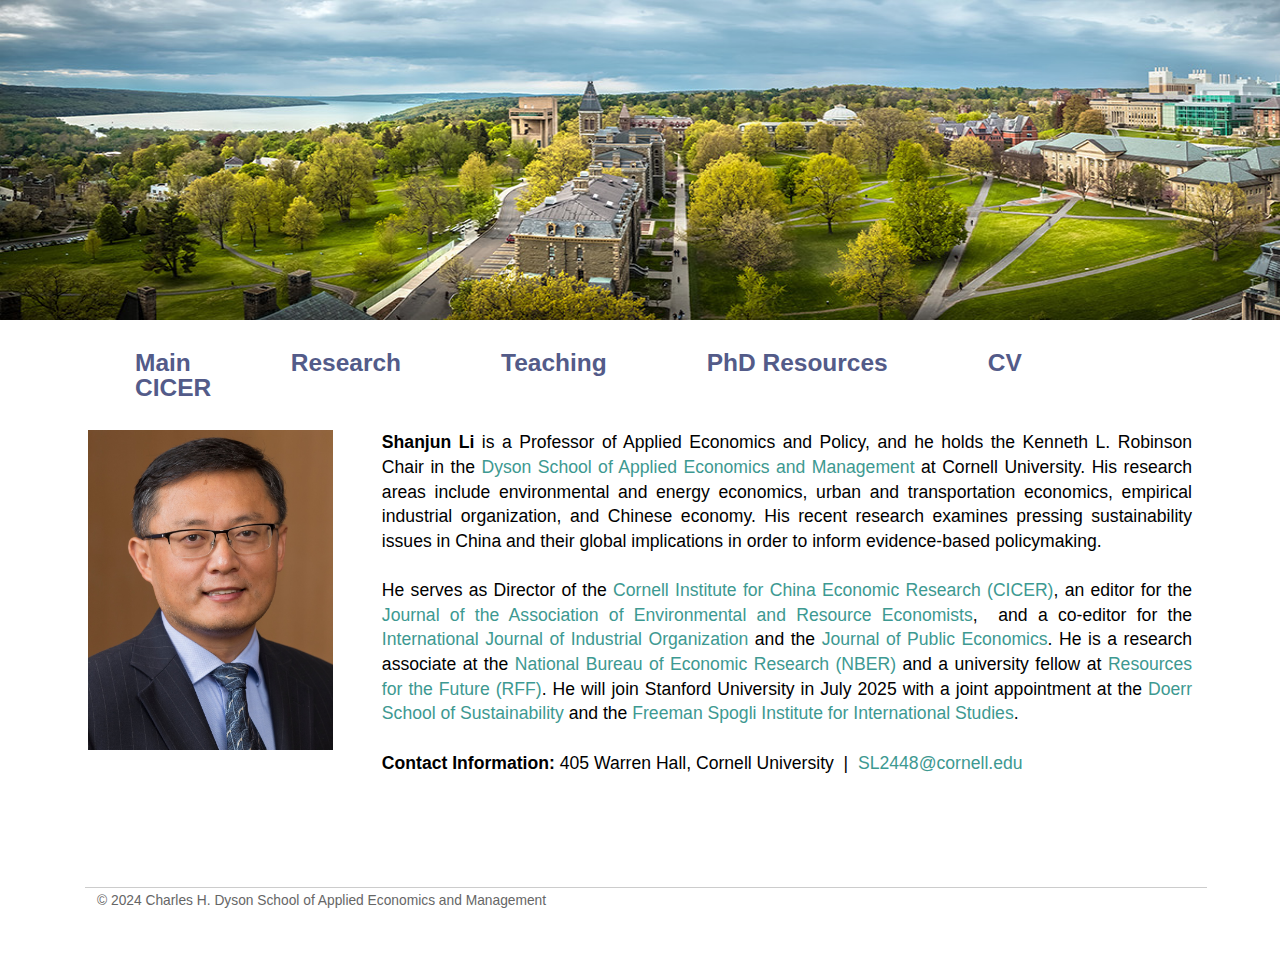
==== index.html @ 23de80bb "Update index.html" ====
<!DOCTYPE html PUBLIC "-//W3C//DTD HTML 4.01 Transitional//EN">
<html>
  <head>
    <meta http-equiv="Content-Type" content="text/html; charset=ISO-8859-1" />
    <link href="styles.css" rel="stylesheet" type="text/css">
    <link rel="stylesheet" type="text/css" media="screen" href="styles/screen.css" />
  </head>
  
  <body>
    <img src="images/Cornell University Ithaca Campus.jpg" height="320" width="1440" alt="Cornell University Ithaca campus" style="display: block; margin: 0 auto;" />
  	<div>
  		<div id="body">
  			<div align="center" class="head"><br />
  			  <ul id="nav">
  				<li><a href="index.html">Main</a></li>
  				<li><a href="research.html">Research</a></li>
  				<li><a href="teaching.html">Teaching</a></li>
  				<li><a href="phdRes.html">PhD Resources</a></li>
  				<li><a href="CV/CV_ShanjunLi_Fall2024.pdf" target="_blank">CV</a></li>
  				<li><a href="http://china.dyson.cornell.edu" target="_blank">CICER</a></li>
  			   </ul>
  			</div> 
  			<br /><br />
<!--
  			<img class="li" src="images/facpic_li.jpg" alt="Shanjun Li" />

  			<div class="head">
  			    <p>
		        	<b>Shanjun Li</b> is a Professor of Applied Economics and Policy, and he holds the Kenneth L. Robinson Chair in the <a href="http://dyson.cornell.edu" target="_blank">Dyson School of Applied Economics and Management</a> at Cornell University. His research areas include environmental and energy economics, urban and transportation economics, empirical industrial organization, and Chinese economy. His recent research examines pressing sustainability issues in China and their global implications in order to inform evidence-based policymaking.<br /><br />
				He serves as Director of the <a href="http://china.dyson.cornell.edu" target="_blank">Cornell Institute for China Economic Research (CICER)</a>, an editor for the <a href="https://www.journals.uchicago.edu/journals/jaere/board" target="_blank"> Journal of the Association of Environmental and Resource Economists</a>,&nbsp; and a co-editor for the <a href="https://www.sciencedirect.com/journal/international-journal-of-industrial-organization" target="_blank">International Journal of Industrial Organization</a> and the <a href="https://www.sciencedirect.com/journal/journal-of-public-economics/about/aims-and-scope" target="_blank"> Journal of Public Economics</a>. He is a research associate at the <a href="http://www.nber.org/" target="_blank">National Bureau of Economic Research (NBER)</a> and a university fellow at <a href="http://www.rff.org" target="_blank">Resources for the Future (RFF)</a>. He will join Stanford University in July 2025 with a joint appointment at the <a href="https://sustainability.stanford.edu/" target="_blank">Doerr School of Sustainability</a> and the <a href="https://fsi.stanford.edu/" target="_blank">Freeman Spogli Institute for International Studies</a>.
          			<br /><br />
		       		<b>Contact Information:</b> 405 Warren Hall, Cornell University&nbsp  |&nbsp  <a href="mailto:sl2448@cornell.edu">SL2448&#64;cornell&#46;edu</a> <br />
            		    </p>
        		</div>
-->
<table style="width:100%;">
	<tr>
		<td valign=top>
  			<img class="li" src="images/facpic_li.jpg" alt="Shanjun Li" />
		</td>
		<td>
  			<div class="head">
  			    <p>
		        	<b>Shanjun Li</b> is a Professor of Applied Economics and Policy, and he holds the Kenneth L. Robinson Chair in the <a href="http://dyson.cornell.edu" target="_blank">Dyson School of Applied Economics and Management</a> at Cornell University. His research areas include environmental and energy economics, urban and transportation economics, empirical industrial organization, and Chinese economy. His recent research examines pressing sustainability issues in China and their global implications in order to inform evidence-based policymaking.<br /><br />
				He serves as Director of the <a href="http://china.dyson.cornell.edu" target="_blank">Cornell Institute for China Economic Research (CICER)</a>, an editor for the <a href="https://www.journals.uchicago.edu/journals/jaere/board" target="_blank"> Journal of the Association of Environmental and Resource Economists</a>,&nbsp; and a co-editor for the <a href="https://www.sciencedirect.com/journal/international-journal-of-industrial-organization" target="_blank">International Journal of Industrial Organization</a> and the <a href="https://www.sciencedirect.com/journal/journal-of-public-economics/about/aims-and-scope" target="_blank"> Journal of Public Economics</a>. He is a research associate at the <a href="http://www.nber.org/" target="_blank">National Bureau of Economic Research (NBER)</a> and a university fellow at <a href="http://www.rff.org" target="_blank">Resources for the Future (RFF)</a>. He will join Stanford University in July 2025 with a joint appointment at the <a href="https://sustainability.stanford.edu/" target="_blank">Doerr School of Sustainability</a> and the <a href="https://fsi.stanford.edu/" target="_blank">Freeman Spogli Institute for International Studies</a>.
          			<br /><br />
		       		<b>Contact Information:</b> 405 Warren Hall, Cornell University&nbsp  |&nbsp  <a href="mailto:sl2448@cornell.edu">SL2448&#64;cornell&#46;edu</a> <br />
            		    </p>
        		</div>
		</td>
	</tr>
</table>
<!--
			<table>
				<tr>				
					<td valign=top><img class="li" src="images/facpic_li.jpg" alt="Shanjun Li" /></td>
					<td>
			  			<div class="head">
			  			    <p>
					        	<b>Shanjun Li</b> is a Professor of Applied Economics and Policy, and he holds the Kenneth L. Robinson Chair in the <a href="http://dyson.cornell.edu" target="_blank">Dyson School of Applied Economics and Management</a> at Cornell University. His research areas include environmental and energy economics, urban and transportation economics, empirical industrial organization, and Chinese economy. His recent research examines pressing sustainability issues in China and their global implications in order to inform evidence-based policymaking.<br /><br />
							He serves as Director of the <a href="http://china.dyson.cornell.edu" target="_blank">Cornell Institute for China Economic Research (CICER)</a>, an editor for the <a href="https://www.journals.uchicago.edu/journals/jaere/board" target="_blank"> Journal of the Association of Environmental and Resource Economists</a>,&nbsp; and a co-editor for the <a href="https://www.sciencedirect.com/journal/international-journal-of-industrial-organization" target="_blank">International Journal of Industrial Organization</a> and the <a href="https://www.sciencedirect.com/journal/journal-of-public-economics/about/aims-and-scope" target="_blank"> Journal of Public Economics</a>. He is a research associate at the <a href="http://www.nber.org/" target="_blank">National Bureau of Economic Research (NBER)</a> and a university fellow at <a href="http://www.rff.org" target="_blank">Resources for the Future (RFF)</a>. He will join Stanford University in July 2025 with a joint appointment at the <a href="https://sustainability.stanford.edu/" target="_blank">Doerr School of Sustainability</a> and the <a href="https://fsi.stanford.edu/" target="_blank">Freeman Spogli Institute for International Studies</a>.
			          			<br /><br />
					       		<b>Contact Information:</b> 405 Warren Hall, Cornell University&nbsp  |&nbsp  <a href="mailto:sl2448@cornell.edu">SL2448&#64;cornell&#46;edu</a> <br />
			            		    </p>
			        		</div>
					</td>
				</tr>
			</table>
-->
			
        <p class="footer">&copy; 2024 Charles H. Dyson School of Applied Economics and Management</p>  

        <script type="text/javascript">
          var _gaq = _gaq || [];
          _gaq.push(['_setAccount', 'UA-37579147-1']);
          _gaq.push(['_trackPageview']);
        
          (function() {
            var ga = document.createElement('script'); ga.type = 'text/javascript'; ga.async = true;
            ga.src = ('https:' == document.location.protocol ? 'https://ssl' : 'http://www') + '.google-analytics.com/ga.js';
            var s = document.getElementsByTagName('script')[0]; s.parentNode.insertBefore(ga, s);
          })();
        </script>          
      </div>
	<p class="clear"></p>
    </div>
  </body>
</html>
---- styles.css ----
@charset "UTF-8";
/* CSS Document */

a:link {
	color: #3d9991;
	text-decoration: none;
	background-color: inherit;
}
/* unvisited link */
a:visited {
	color: #3d9991;
	text-decoration: none;
	background-color: inherit;
}
/* visited link */
a:hover {
	color: grey;
	text-decoration: none;
	background-color: inherit;
}
/* mouse over link */
a:active {
	color: grey;
	text-decoration: none; 
	background-color: inherit;
}

/* uploaded font */
@font-face {
	font-family: "MyGaramondFont";
	src:
	  local("MyGaramondFont"), url("fonts/AGaramondPro-Regular.otf");
}

body {
	margin: 0;
	padding: 0;
	font-size: 115%;
	font-family: "MyGaramondFont", 'Muli', sans-serif, Georgia, "Verdana", Bookman, Myriad Pro, Helvetica;
	background: #fff;
}

img.li {
	float: left;
	padding-right: 20px;
	margin: 0 25px 0 0;
	width: auto;
  height: 320px;
}

.photos {
	border: 1px solid #ccc;
	padding: 10px;
	font-size: 80%;
	width: 350px;
	float: left;
	margin: 0 20px 40px 0;
}

.head {
	/*	margin: 0 0 0 209px; */
	margin: 0 0 0 0px; 
}

.text {
	float: left;
	clear: both;
	/*	width: 820px; */
	width: 1110px; 
}

/* navigation buttons */
#nav {
	float: left;
	margin: 0 0 15px 0;
	padding: 0;
	list-style: none;
	font-family: "MyGaramondFont", 'Muli', sans-serif, "Verdana", Bookman, Myriad Pro, Helvetica; 
	font-size: 110%;
	white-space:nowrap;
}

#nav li {
	float: left; 
	display: inline-block;
}

#nav li a {
	display: block;
	margin-top: -15px;
	padding: 0px 50px; 
	text-decoration: none;
	font-weight: bold;
	color: #535b89;
	font-size: 110%;
}

#nav li a:hover {
	color: gray;
}

/* end navigation */

.footer {
	border-top: 1px solid #ccc;
	padding: 3px 0 3px 12px;
	width: 100%;
	margin: 100px 0 0 0;
	font-size: 75%;
	color: #666;
}

h1 {
	font-size: 220%;
	margin: 0;
	padding: 0;
	letter-spacing: 5px;
}
h2 {
	font-size: 160%;
	margin: 0;
	padding: 25px 0 6px 0;
}
h3 {
	font-size: 110%;
	margin: 0;
	padding: 15px 0 6px 0;
}
p, li  {
/*	font-size: 90%; */
	font-size: 110%;
	line-height: 140%;
	margin: 0;
	padding: 0 0 9px 0;
	text-align: justify;
}
ol {
	margin: 0 0 0 19px;
	padding: 0;
}
h4 {
	font-size: 85%;
	line-height: 19px;
	padding: 6px 0 0 0;
	margin: 0;
	font-weight: normal;
}
.wrapper {
	width: 100%;
	margin: 0 auto 20px auto;
	border-top: 3px solid #c1402b;
}
#body {
/*	width: 820px; */
	width: 1110px;
	margin: 0 auto 20px auto;
	padding: 20px;
}
.clear {
	clear:both;
}
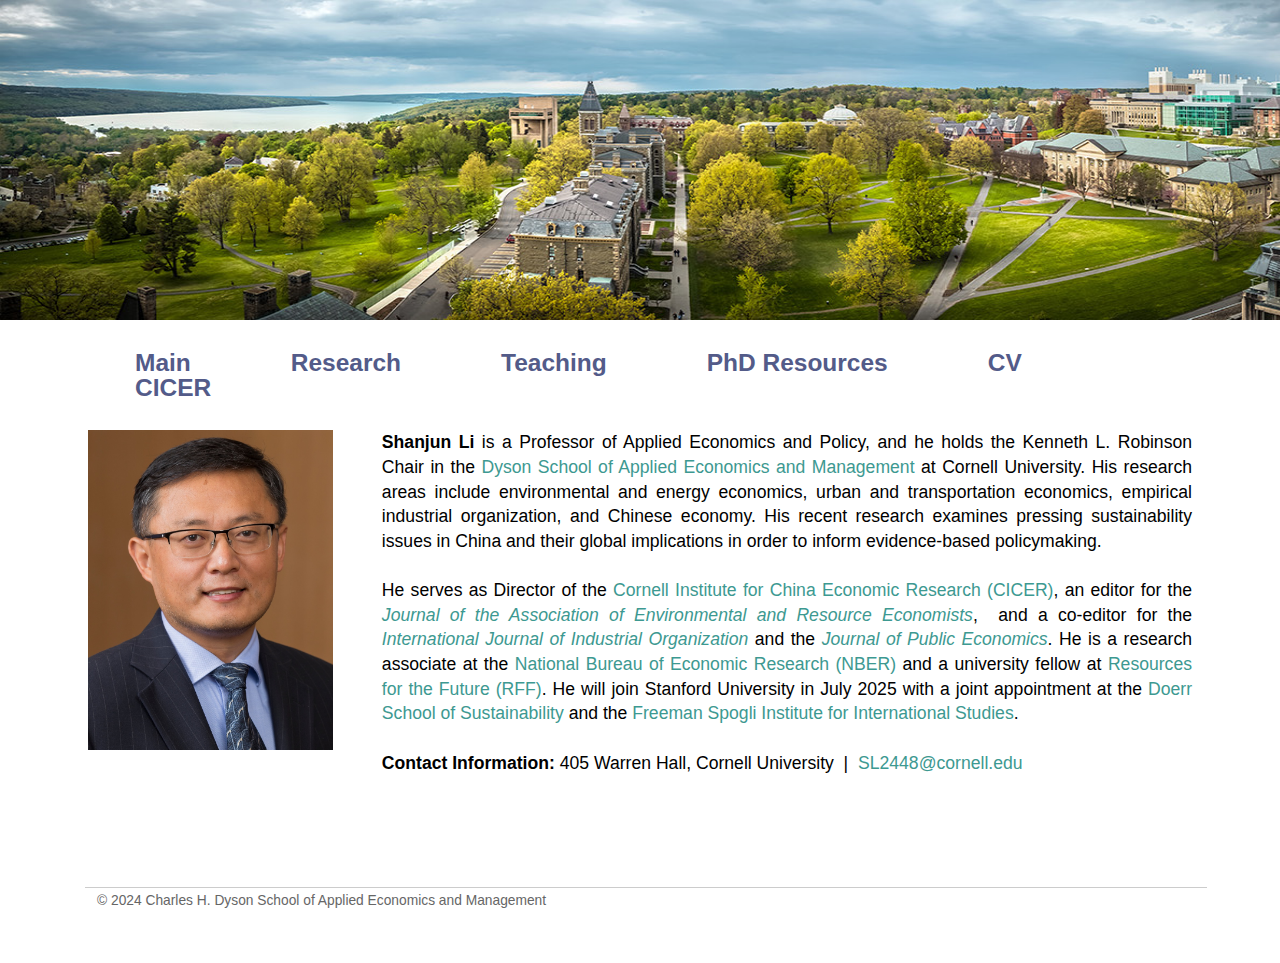
==== commit 33fdcd72: "Update index.html" ====
--- a/index.html
+++ b/index.html
@@ -27,7 +27,7 @@
   			<div class="head">
   			    <p>
 		        	<b>Shanjun Li</b> is a Professor of Applied Economics and Policy, and he holds the Kenneth L. Robinson Chair in the <a href="http://dyson.cornell.edu" target="_blank">Dyson School of Applied Economics and Management</a> at Cornell University. His research areas include environmental and energy economics, urban and transportation economics, empirical industrial organization, and Chinese economy. His recent research examines pressing sustainability issues in China and their global implications in order to inform evidence-based policymaking.<br /><br />
-				He serves as Director of the <a href="http://china.dyson.cornell.edu" target="_blank">Cornell Institute for China Economic Research (CICER)</a>, an editor for the <a href="https://www.journals.uchicago.edu/journals/jaere/board" target="_blank"> Journal of the Association of Environmental and Resource Economists</a>,&nbsp; and a co-editor for the <a href="https://www.sciencedirect.com/journal/international-journal-of-industrial-organization" target="_blank">International Journal of Industrial Organization</a> and the <a href="https://www.sciencedirect.com/journal/journal-of-public-economics/about/aims-and-scope" target="_blank"> Journal of Public Economics</a>. He is a research associate at the <a href="http://www.nber.org/" target="_blank">National Bureau of Economic Research (NBER)</a> and a university fellow at <a href="http://www.rff.org" target="_blank">Resources for the Future (RFF)</a>. He will join Stanford University in July 2025 with a joint appointment at the <a href="https://sustainability.stanford.edu/" target="_blank">Doerr School of Sustainability</a> and the <a href="https://fsi.stanford.edu/" target="_blank">Freeman Spogli Institute for International Studies</a>.
+				He serves as Director of the <a href="http://china.dyson.cornell.edu" target="_blank">Cornell Institute for China Economic Research (CICER)</a>, an editor for the <a href="https://www.journals.uchicago.edu/journals/jaere/board" target="_blank"> <em>Journal of the Association of Environmental and Resource Economists</em></a>,&nbsp; and a co-editor for the <a href="https://www.sciencedirect.com/journal/international-journal-of-industrial-organization" target="_blank"><em>International Journal of Industrial Organization</em></a> and the <a href="https://www.sciencedirect.com/journal/journal-of-public-economics/about/aims-and-scope" target="_blank"><em>Journal of Public Economics</em></a>. He is a research associate at the <a href="http://www.nber.org/" target="_blank">National Bureau of Economic Research (NBER)</a> and a university fellow at <a href="http://www.rff.org" target="_blank">Resources for the Future (RFF)</a>. He will join Stanford University in July 2025 with a joint appointment at the <a href="https://sustainability.stanford.edu/" target="_blank">Doerr School of Sustainability</a> and the <a href="https://fsi.stanford.edu/" target="_blank">Freeman Spogli Institute for International Studies</a>.
           			<br /><br />
 		       		<b>Contact Information:</b> 405 Warren Hall, Cornell University&nbsp  |&nbsp  <a href="mailto:sl2448@cornell.edu">SL2448&#64;cornell&#46;edu</a> <br />
             		    </p>
@@ -39,10 +39,10 @@
   			<img class="li" src="images/facpic_li.jpg" alt="Shanjun Li" />
 		</td>
 		<td>
-  			<div class="head">
+  			<div class="head1">
   			    <p>
 		        	<b>Shanjun Li</b> is a Professor of Applied Economics and Policy, and he holds the Kenneth L. Robinson Chair in the <a href="http://dyson.cornell.edu" target="_blank">Dyson School of Applied Economics and Management</a> at Cornell University. His research areas include environmental and energy economics, urban and transportation economics, empirical industrial organization, and Chinese economy. His recent research examines pressing sustainability issues in China and their global implications in order to inform evidence-based policymaking.<br /><br />
-				He serves as Director of the <a href="http://china.dyson.cornell.edu" target="_blank">Cornell Institute for China Economic Research (CICER)</a>, an editor for the <a href="https://www.journals.uchicago.edu/journals/jaere/board" target="_blank"> Journal of the Association of Environmental and Resource Economists</a>,&nbsp; and a co-editor for the <a href="https://www.sciencedirect.com/journal/international-journal-of-industrial-organization" target="_blank">International Journal of Industrial Organization</a> and the <a href="https://www.sciencedirect.com/journal/journal-of-public-economics/about/aims-and-scope" target="_blank"> Journal of Public Economics</a>. He is a research associate at the <a href="http://www.nber.org/" target="_blank">National Bureau of Economic Research (NBER)</a> and a university fellow at <a href="http://www.rff.org" target="_blank">Resources for the Future (RFF)</a>. He will join Stanford University in July 2025 with a joint appointment at the <a href="https://sustainability.stanford.edu/" target="_blank">Doerr School of Sustainability</a> and the <a href="https://fsi.stanford.edu/" target="_blank">Freeman Spogli Institute for International Studies</a>.
+				He serves as Director of the <a href="http://china.dyson.cornell.edu" target="_blank">Cornell Institute for China Economic Research (CICER)</a>, an editor for the <a href="https://www.journals.uchicago.edu/journals/jaere/board" target="_blank"> <em>Journal of the Association of Environmental and Resource Economists</em></a>,&nbsp; and a co-editor for the <a href="https://www.sciencedirect.com/journal/international-journal-of-industrial-organization" target="_blank"><em>International Journal of Industrial Organization</em></a> and the <a href="https://www.sciencedirect.com/journal/journal-of-public-economics/about/aims-and-scope" target="_blank"> <em>Journal of Public Economics</em></a>. He is a research associate at the <a href="http://www.nber.org/" target="_blank">National Bureau of Economic Research (NBER)</a> and a university fellow at <a href="http://www.rff.org" target="_blank">Resources for the Future (RFF)</a>. He will join Stanford University in July 2025 with a joint appointment at the <a href="https://sustainability.stanford.edu/" target="_blank">Doerr School of Sustainability</a> and the <a href="https://fsi.stanford.edu/" target="_blank">Freeman Spogli Institute for International Studies</a>.
           			<br /><br />
 		       		<b>Contact Information:</b> 405 Warren Hall, Cornell University&nbsp  |&nbsp  <a href="mailto:sl2448@cornell.edu">SL2448&#64;cornell&#46;edu</a> <br />
             		    </p>
@@ -58,7 +58,7 @@
 			  			<div class="head">
 			  			    <p>
 					        	<b>Shanjun Li</b> is a Professor of Applied Economics and Policy, and he holds the Kenneth L. Robinson Chair in the <a href="http://dyson.cornell.edu" target="_blank">Dyson School of Applied Economics and Management</a> at Cornell University. His research areas include environmental and energy economics, urban and transportation economics, empirical industrial organization, and Chinese economy. His recent research examines pressing sustainability issues in China and their global implications in order to inform evidence-based policymaking.<br /><br />
-							He serves as Director of the <a href="http://china.dyson.cornell.edu" target="_blank">Cornell Institute for China Economic Research (CICER)</a>, an editor for the <a href="https://www.journals.uchicago.edu/journals/jaere/board" target="_blank"> Journal of the Association of Environmental and Resource Economists</a>,&nbsp; and a co-editor for the <a href="https://www.sciencedirect.com/journal/international-journal-of-industrial-organization" target="_blank">International Journal of Industrial Organization</a> and the <a href="https://www.sciencedirect.com/journal/journal-of-public-economics/about/aims-and-scope" target="_blank"> Journal of Public Economics</a>. He is a research associate at the <a href="http://www.nber.org/" target="_blank">National Bureau of Economic Research (NBER)</a> and a university fellow at <a href="http://www.rff.org" target="_blank">Resources for the Future (RFF)</a>. He will join Stanford University in July 2025 with a joint appointment at the <a href="https://sustainability.stanford.edu/" target="_blank">Doerr School of Sustainability</a> and the <a href="https://fsi.stanford.edu/" target="_blank">Freeman Spogli Institute for International Studies</a>.
+							He serves as Director of the <a href="http://china.dyson.cornell.edu" target="_blank">Cornell Institute for China Economic Research (CICER)</a>, an editor for the <a href="https://www.journals.uchicago.edu/journals/jaere/board" target="_blank"><em>Journal of the Association of Environmental and Resource Economists</em></a>,&nbsp; and a co-editor for the <a href="https://www.sciencedirect.com/journal/international-journal-of-industrial-organization" target="_blank"><em>International Journal of Industrial Organization</em></a> and the <a href="https://www.sciencedirect.com/journal/journal-of-public-economics/about/aims-and-scope" target="_blank"> <em>Journal of Public Economics</em></a>. He is a research associate at the <a href="http://www.nber.org/" target="_blank">National Bureau of Economic Research (NBER)</a> and a university fellow at <a href="http://www.rff.org" target="_blank">Resources for the Future (RFF)</a>. He will join Stanford University in July 2025 with a joint appointment at the <a href="https://sustainability.stanford.edu/" target="_blank">Doerr School of Sustainability</a> and the <a href="https://fsi.stanford.edu/" target="_blank">Freeman Spogli Institute for International Studies</a>.
 			          			<br /><br />
 					       		<b>Contact Information:</b> 405 Warren Hall, Cornell University&nbsp  |&nbsp  <a href="mailto:sl2448@cornell.edu">SL2448&#64;cornell&#46;edu</a> <br />
 			            		    </p>
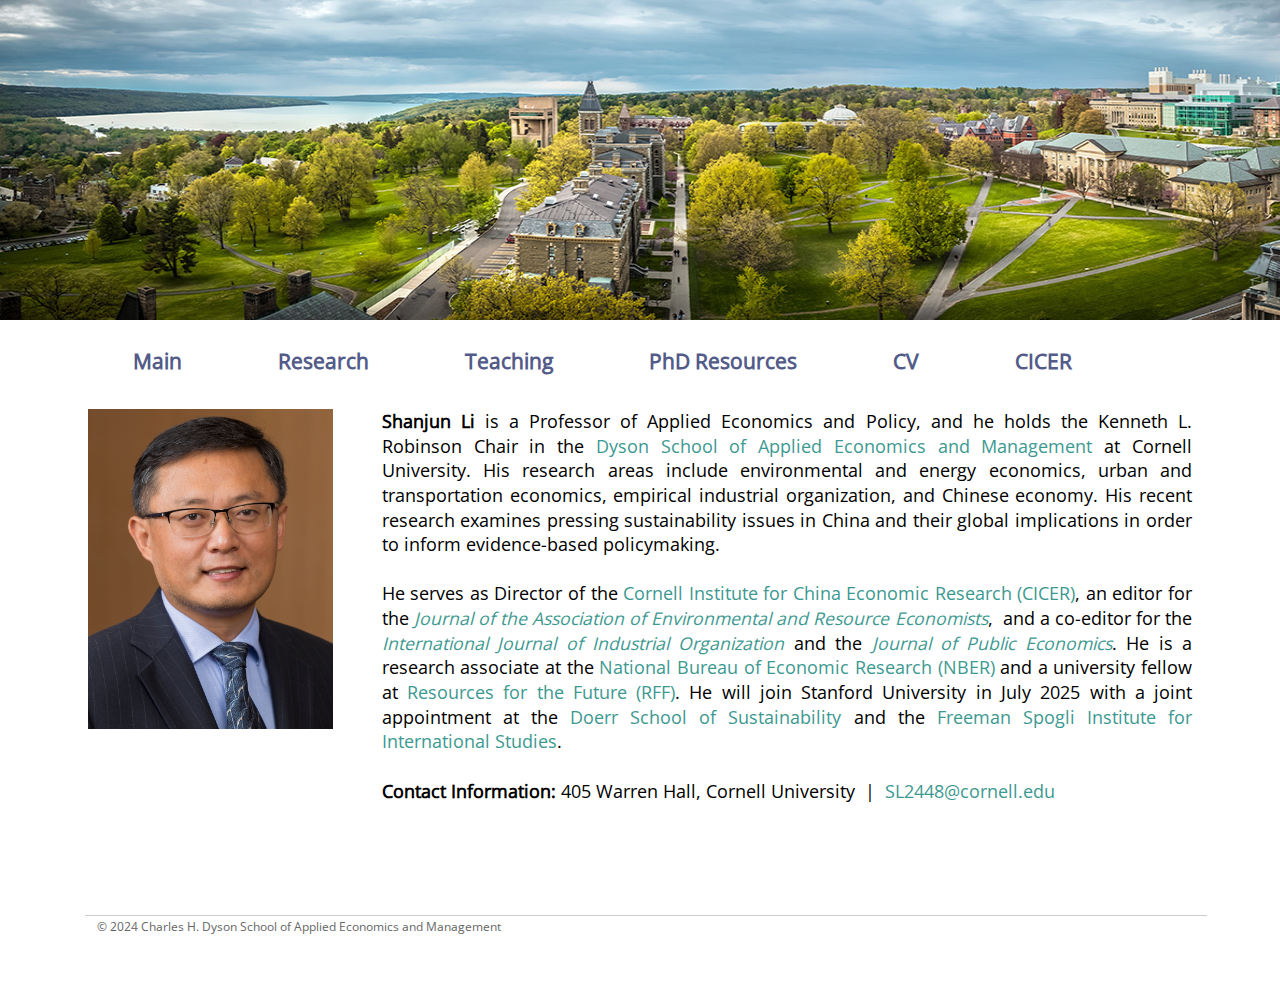
==== commit 2909b755: "Update index.html" ====
--- a/index.html
+++ b/index.html
@@ -16,7 +16,7 @@
   				<li><a href="research.html">Research</a></li>
   				<li><a href="teaching.html">Teaching</a></li>
   				<li><a href="phdRes.html">PhD Resources</a></li>
-  				<li><a href="CV/CV_ShanjunLi_Fall2024.pdf" target="_blank">CV</a></li>
+  				<li><a href="CV/CV_ShanjunLi_Jan2025.pdf" target="_blank">CV</a></li>
   				<li><a href="http://china.dyson.cornell.edu" target="_blank">CICER</a></li>
   			   </ul>
   			</div> 
--- a/styles.css
+++ b/styles.css
@@ -32,11 +32,17 @@
 	  local("MyGaramondFont"), url("fonts/AGaramondPro-Regular.otf");
 }
 
+@font-face {
+	font-family: "MyOpenSans";
+	src:
+	  local("MyOpenSans"), url("fonts/OpenSans-Regular.ttf");
+}
+
 body {
 	margin: 0;
 	padding: 0;
-	font-size: 115%;
-	font-family: "MyGaramondFont", 'Muli', sans-serif, Georgia, "Verdana", Bookman, Myriad Pro, Helvetica;
+	font-size: 100%;
+	font-family: "MyOpenSans", "MyGaramondFont", 'Muli', sans-serif, Georgia, "Verdana", Bookman, Myriad Pro, Helvetica;
 	background: #fff;
 }
 
@@ -75,7 +81,7 @@
 	margin: 0 0 15px 0;
 	padding: 0;
 	list-style: none;
-	font-family: "MyGaramondFont", 'Muli', sans-serif, "Verdana", Bookman, Myriad Pro, Helvetica; 
+	font-family: "MyOpenSans", "MyGaramondFont", 'Muli', sans-serif, "Verdana", Bookman, Myriad Pro, Helvetica; 
 	font-size: 110%;
 	white-space:nowrap;
 }
@@ -88,7 +94,7 @@
 #nav li a {
 	display: block;
 	margin-top: -15px;
-	padding: 0px 50px; 
+	padding: 0px 48px; 
 	text-decoration: none;
 	font-weight: bold;
 	color: #535b89;
@@ -122,7 +128,7 @@
 	padding: 25px 0 6px 0;
 }
 h3 {
-	font-size: 110%;
+	font-size: 120%;
 	margin: 0;
 	padding: 15px 0 6px 0;
 }
@@ -134,6 +140,15 @@
 	padding: 0 0 9px 0;
 	text-align: justify;
 }
+
+.head1 p {
+	font-size: 110%;
+	line-height: 140%;
+	margin: 0;
+	padding: 0 0 9px 0;
+	text-align: justify;	
+}
+
 ol {
 	margin: 0 0 0 19px;
 	padding: 0;
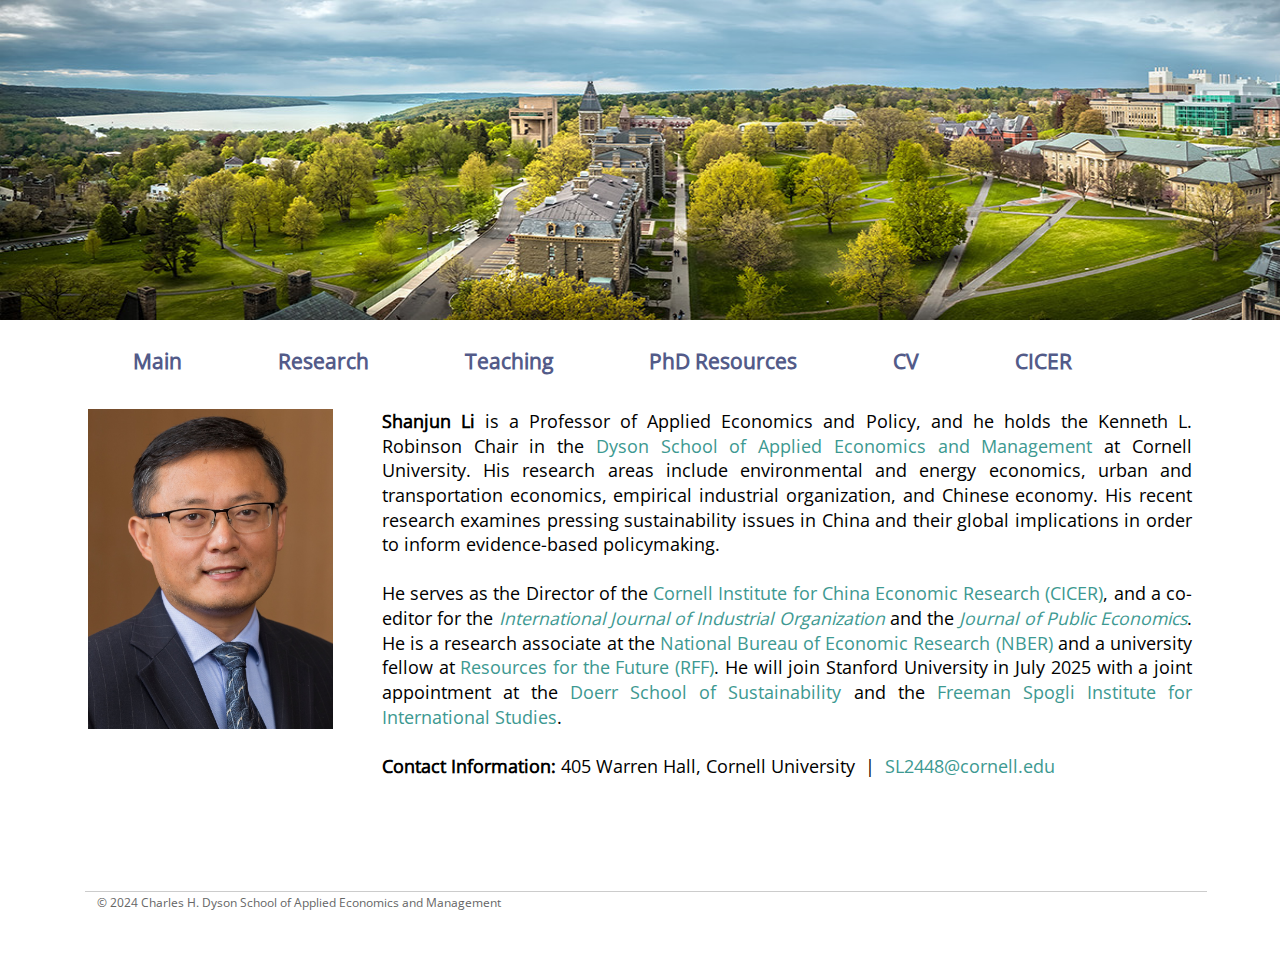
==== commit fe82eb49: "Update index.html" ====
--- a/index.html
+++ b/index.html
@@ -27,12 +27,13 @@
   			<div class="head">
   			    <p>
 		        	<b>Shanjun Li</b> is a Professor of Applied Economics and Policy, and he holds the Kenneth L. Robinson Chair in the <a href="http://dyson.cornell.edu" target="_blank">Dyson School of Applied Economics and Management</a> at Cornell University. His research areas include environmental and energy economics, urban and transportation economics, empirical industrial organization, and Chinese economy. His recent research examines pressing sustainability issues in China and their global implications in order to inform evidence-based policymaking.<br /><br />
-				He serves as Director of the <a href="http://china.dyson.cornell.edu" target="_blank">Cornell Institute for China Economic Research (CICER)</a>, an editor for the <a href="https://www.journals.uchicago.edu/journals/jaere/board" target="_blank"> <em>Journal of the Association of Environmental and Resource Economists</em></a>,&nbsp; and a co-editor for the <a href="https://www.sciencedirect.com/journal/international-journal-of-industrial-organization" target="_blank"><em>International Journal of Industrial Organization</em></a> and the <a href="https://www.sciencedirect.com/journal/journal-of-public-economics/about/aims-and-scope" target="_blank"><em>Journal of Public Economics</em></a>. He is a research associate at the <a href="http://www.nber.org/" target="_blank">National Bureau of Economic Research (NBER)</a> and a university fellow at <a href="http://www.rff.org" target="_blank">Resources for the Future (RFF)</a>. He will join Stanford University in July 2025 with a joint appointment at the <a href="https://sustainability.stanford.edu/" target="_blank">Doerr School of Sustainability</a> and the <a href="https://fsi.stanford.edu/" target="_blank">Freeman Spogli Institute for International Studies</a>.
+				He serves as the Director of the <a href="http://china.dyson.cornell.edu" target="_blank">Cornell Institute for China Economic Research (CICER)</a>, and a co-editor for the <a href="https://www.sciencedirect.com/journal/international-journal-of-industrial-organization" target="_blank"><em>International Journal of Industrial Organization</em></a> and the <a href="https://www.sciencedirect.com/journal/journal-of-public-economics/about/aims-and-scope" target="_blank"><em>Journal of Public Economics</em></a>. He is a research associate at the <a href="http://www.nber.org/" target="_blank">National Bureau of Economic Research (NBER)</a> and a university fellow at <a href="http://www.rff.org" target="_blank">Resources for the Future (RFF)</a>. He will join Stanford University in July 2025 with a joint appointment at the <a href="https://sustainability.stanford.edu/" target="_blank">Doerr School of Sustainability</a> and the <a href="https://fsi.stanford.edu/" target="_blank">Freeman Spogli Institute for International Studies</a>.
           			<br /><br />
 		       		<b>Contact Information:</b> 405 Warren Hall, Cornell University&nbsp  |&nbsp  <a href="mailto:sl2448@cornell.edu">SL2448&#64;cornell&#46;edu</a> <br />
             		    </p>
         		</div>
 -->
+		<!-- an editor for the <a href="https://www.journals.uchicago.edu/journals/jaere/board" target="_blank"> <em>Journal of the Association of Environmental and Resource Economists</em></a>,&nbsp; --> 
 <table style="width:100%;">
 	<tr>
 		<td valign=top>
@@ -42,7 +43,7 @@
   			<div class="head1">
   			    <p>
 		        	<b>Shanjun Li</b> is a Professor of Applied Economics and Policy, and he holds the Kenneth L. Robinson Chair in the <a href="http://dyson.cornell.edu" target="_blank">Dyson School of Applied Economics and Management</a> at Cornell University. His research areas include environmental and energy economics, urban and transportation economics, empirical industrial organization, and Chinese economy. His recent research examines pressing sustainability issues in China and their global implications in order to inform evidence-based policymaking.<br /><br />
-				He serves as Director of the <a href="http://china.dyson.cornell.edu" target="_blank">Cornell Institute for China Economic Research (CICER)</a>, an editor for the <a href="https://www.journals.uchicago.edu/journals/jaere/board" target="_blank"> <em>Journal of the Association of Environmental and Resource Economists</em></a>,&nbsp; and a co-editor for the <a href="https://www.sciencedirect.com/journal/international-journal-of-industrial-organization" target="_blank"><em>International Journal of Industrial Organization</em></a> and the <a href="https://www.sciencedirect.com/journal/journal-of-public-economics/about/aims-and-scope" target="_blank"> <em>Journal of Public Economics</em></a>. He is a research associate at the <a href="http://www.nber.org/" target="_blank">National Bureau of Economic Research (NBER)</a> and a university fellow at <a href="http://www.rff.org" target="_blank">Resources for the Future (RFF)</a>. He will join Stanford University in July 2025 with a joint appointment at the <a href="https://sustainability.stanford.edu/" target="_blank">Doerr School of Sustainability</a> and the <a href="https://fsi.stanford.edu/" target="_blank">Freeman Spogli Institute for International Studies</a>.
+				He serves as the Director of the <a href="http://china.dyson.cornell.edu" target="_blank">Cornell Institute for China Economic Research (CICER)</a>,  and a co-editor for the <a href="https://www.sciencedirect.com/journal/international-journal-of-industrial-organization" target="_blank"><em>International Journal of Industrial Organization</em></a> and the <a href="https://www.sciencedirect.com/journal/journal-of-public-economics/about/aims-and-scope" target="_blank"> <em>Journal of Public Economics</em></a>. He is a research associate at the <a href="http://www.nber.org/" target="_blank">National Bureau of Economic Research (NBER)</a> and a university fellow at <a href="http://www.rff.org" target="_blank">Resources for the Future (RFF)</a>. He will join Stanford University in July 2025 with a joint appointment at the <a href="https://sustainability.stanford.edu/" target="_blank">Doerr School of Sustainability</a> and the <a href="https://fsi.stanford.edu/" target="_blank">Freeman Spogli Institute for International Studies</a>.
           			<br /><br />
 		       		<b>Contact Information:</b> 405 Warren Hall, Cornell University&nbsp  |&nbsp  <a href="mailto:sl2448@cornell.edu">SL2448&#64;cornell&#46;edu</a> <br />
             		    </p>
